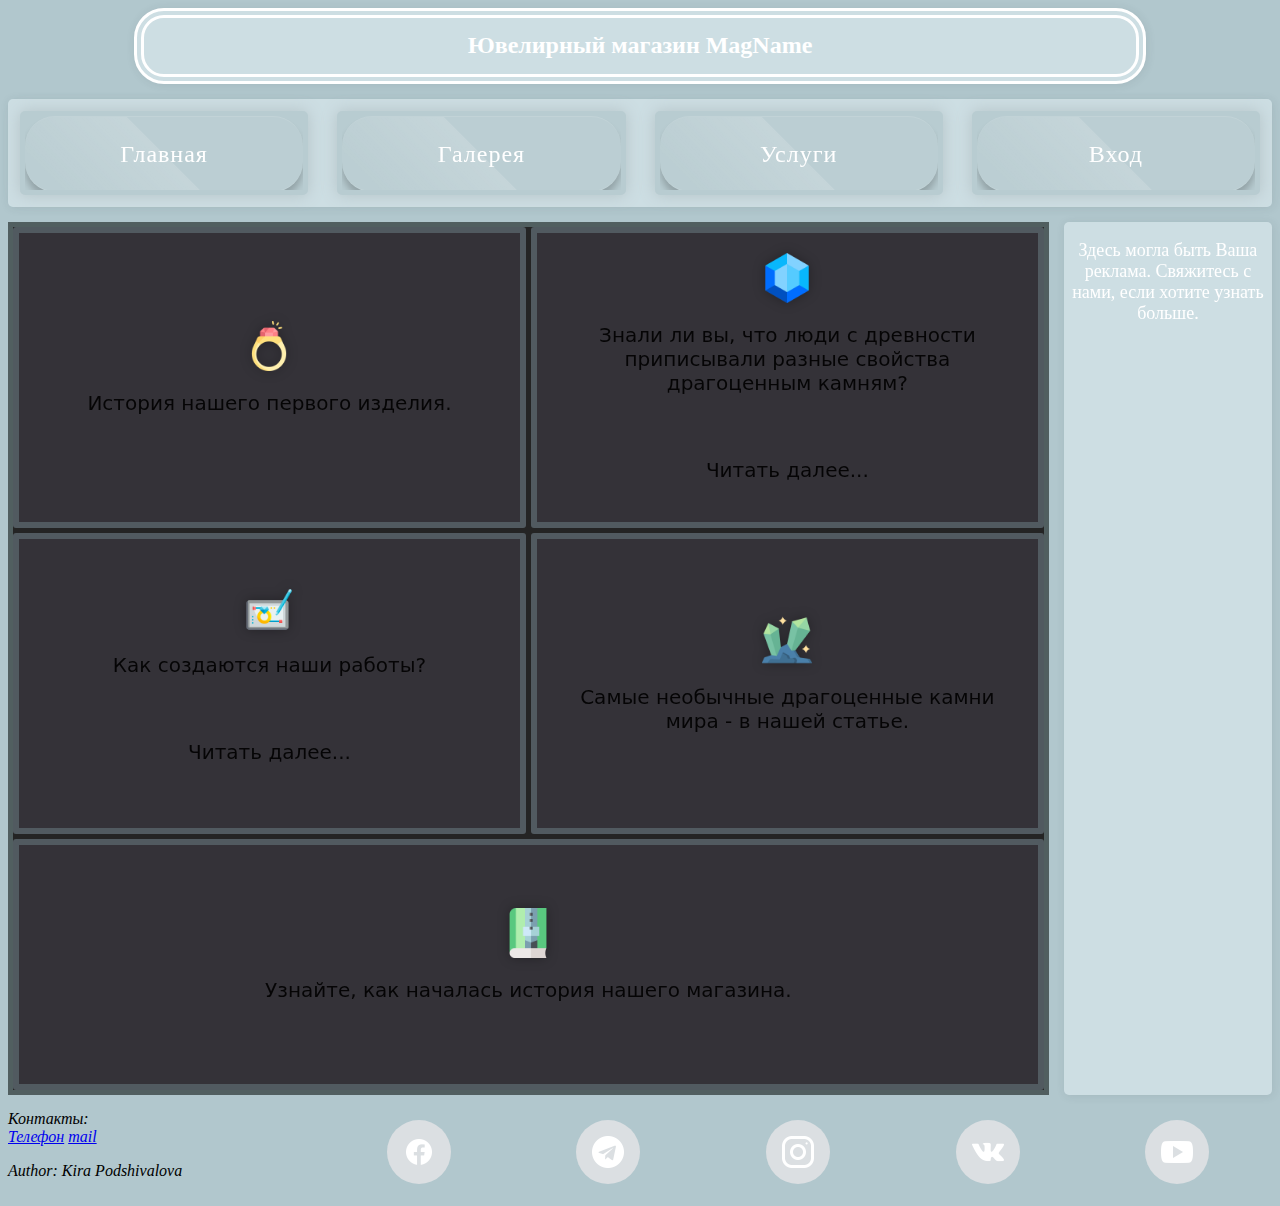
==== Articles.html @ 0ca0828c "Start" ====
<!DOCTYPE html>
<html lang="ru">

<head>
  <meta charset="utf-8" />
  <title>MagName</title>
  <link rel="stylesheet" href="css_files/articles.css">
    <link rel="stylesheet" href="css_files/articles_modal.css">
  <link rel="stylesheet" href="css_files/grid_form.css">
    <link rel="stylesheet" href="css_files/grid_additions.css">


    <script defer src="js/articles.js"></script>

<link rel="icon" type="image/png" href="images/favicon.png">
</head>

<body>
  
  <div class="container">
    <div class="grid header"><p>Ювелирный магазин MagName</p></div>

    <div class="main">
      <div class="gallery block-1">
        <img src="article_images/ruby-ring.png">
        <p>История нашего первого изделия.</p>
     </div>

        <div class="modal">
          <div class="modal-content">
            <div class="modal-header">
                <span class="close">&times;</span>
                    <h2>История первого изделия</h2>
            </div>
            <div class="modal-body">
                <p>У нас заказали, а мы сделали.</p>
                <p>Вот и все...</p>
            </div>
              <div class="modal-footer">
                <h3>Автор: Кира Подшивалова</h3>
              </div>
          </div>
        </div>



      <div class="gallery block-2">
        <img src="article_images/gem.png">
        <p>Знали ли вы, что люди с древности приписывали разные свойства драгоценным камням? </p> <br> <p> Читать далее...</p>
        </div>

        <div class="modal">
          <div class="modal-content">
            <div class="modal-header">
                <span class="close">&times;</span>
                    <h2>Свойства драгоценных камней</h2>
            </div>
            <div class="modal-body">
                <p>Сапфир связывали с Зевсом. </p>
                <p>Ну и тому подобное.</p>
            </div>
              <div class="modal-footer">
                <h3>Автор: Кира Подшивалова</h3>
              </div>
          </div>
        </div>



      <div class="gallery block-3">
        <img src="article_images/design.png">
        <p>Как создаются наши работы?</p> <br> <p> Читать далее...</p>
          </div>

            <div class="modal">
          <div class="modal-content">
            <div class="modal-header">
                <span class="close">&times;</span>
                    <h2>Процесс создания украшений</h2>
            </div>
            <div class="modal-body">
                <p>Дизайн</p>
                <p>Моделирование</p>
            </div>
              <div class="modal-footer">
                <h3>Автор: Кира Подшивалова</h3>
              </div>
          </div>
        </div>


      <div class="gallery block-4">
        <img src="article_images/crystals.png">
        <p>Самые необычные драгоценные камни мира - в нашей статье.</p>
          </div>

            <div class="modal">
          <div class="modal-content">
            <div class="modal-header">
                <span class="close">&times;</span>
                    <h2>Необычные драгоценные камни</h2>
            </div>
            <div class="modal-body">
                <p>Наверняка в книге рекордов Гиннеса есть что-то про это.</p>
                <p>Это точно...</p>
            </div>
              <div class="modal-footer">
                <h3>Автор: Кира Подшивалова</h3>
              </div>
          </div>
        </div>


      <div class="gallery block-5">
        <img src="article_images/book.png">
        <p>Узнайте, как началась история нашего магазина.</p>
          </div>

            <div class="modal">
          <div class="modal-content">
            <div class="modal-header">
                <span class="close">&times;</span>
                    <h2>История магазина</h2>
            </div>
            <div class="modal-body">
                <p>Как-то пришла идея открыть магазин.</p>
                <p>И мы открылись...</p>
            </div>
              <div class="modal-footer">
                <h3>Автор: Кира Подшивалова</h3>
              </div>
          </div>
        </div>



    </div>

    <div class="grid navigation">
        <div class="nav block-1-1">
            <div class="btn"><a href="index.html">Главная</a></div>
        </div>
        <div class="nav block-2-1">
             <div class="btn"><a href="Gallery.html">Галерея</a></div>
        </div>
        <div class="nav block-3-1">
             <div class="btn"><a href="Services.html">Услуги</a></div>
        </div>
        <div class="nav block-4-1">
             <div class="btn"><a href="Login.html">Вход</a></div>
        </div>

    </div>

    <div class="grid ads"><p> Здесь могла быть Ваша реклама. Свяжитесь с нами, если хотите узнать больше.</p></div>

    <footer>
         <address>
            Контакты: <br>
        <a href="tel:+79162502650">Телефон</a>
        <a href="mailto:kira-kiri-kiri@mail.ru">mail</a>  <p>Author: Kira Podshivalova</p> </address>



         <div class="socials">
        <div class="socials-flex">
            <div class="socials-flex-item">
                <div class="socials-flex-item-hide"></div>
                <img src="socials/facebook.png"  alt="">
            </div>
            <div class="socials-flex-item">
                <div class="socials-flex-item-hide"></div>
                <img src="socials/telegram.png"  alt="">
            </div>
            <div class="socials-flex-item">
                <div class="socials-flex-item-hide"></div>
                <img src="socials/instagram.png"  alt="">
            </div>
            <div class="socials-flex-item">
                <div class="socials-flex-item-hide"></div>
                <img src="socials/vk.png"  alt="">
            </div>
            <div class="socials-flex-item">
                <div class="socials-flex-item-hide"></div>
                <img src="socials/youtube.png"  alt="">
            </div>
        </div>
    </div>


    </footer>

  </div>

</body>
</html>
---- css_files/articles.css ----
body {
  background-color: #B1C7CD;

}

.container {  
  display: grid;
  gap: 15px 15px;

  grid-template-columns: 5fr 1fr;
  grid-template-rows: 7% 10% auto auto auto;
  grid-template-areas:
    "header header"
    "navigation navigation"
    "main ads"
    "form form"
    "footer footer";
}
@media screen and (max-width: 1500px){
  .container {  
    grid-template-columns: 5fr 1fr;
    grid-template-rows: 7% 10% auto auto;
    grid-template-areas:
     "header header"
    "navigation navigation"
    "main ads"
    "footer footer";
  }
}
@media screen and ((max-width: 1000px) or ((min-device-width: 751px) and (max-device-width: 1000px))) {
  .container {  
    grid-template-columns: 5fr 1fr;
    grid-template-rows: 7% auto 10% auto;
    grid-template-areas:
      "header header"
      "main ads"
      "navigation navigation"
      "footer footer";
  }
}
@media screen and ((max-width: 700px) or (max-device-width: 750px)) {
  .container {
    grid-template-columns: 1fr;
    grid-template-rows: 7% auto 5% 10% auto;
    grid-template-areas:
      "header"
      "main"
      "navigation"
      "ads"
      "footer";
  }
}

.header     { font-size: 24px; grid-area: header; text-align: center; border: 10px double #ffff;
 font-weight: bold; border-radius: 30px; margin-left:10%;margin-right: 10%; }
.somebar { grid-area: somebar; text-align: center; font-weight: bold;border-radius: 5px;}
.main       { grid-area: main; }
.navigation    { grid-area: navigation; border-radius: 5px;}
.ads        { font-size: 18px; text-align: center; grid-area: ads; border-radius: 5px;}
.form       { grid-area: form; }
.footer     { grid-area: footer; }


.header p {height: 100%;
display: flex;
justify-content: center;
align-items: center;
margin-block-start: 0em;
margin-block-end: 0em;}

.container .grid {
  position: relative;
  font-family: Georgia, "Times New Roman", Times, serif;
    color: white;
  background-color: #CDDEE3;

  box-shadow: 1px 1px 10px 0px rgb(46 54 68 / 10%);
}

.container .grid:after {
  content: "";
  position: absolute;
  padding: 16px 14px;
}

.main {
  display: grid;
  font-size: 20px;
  background-color: #242424;
  border: 5px solid rgb(149, 186, 188,0.4);
  grid-template-columns: 1fr 1fr 1fr 1fr;
  grid-template-rows: 2fr 2fr 1.4fr;
  gap: 5px 5px;
  grid-template-areas:
    "block-1 block-1 block-4 block-5"
    "block-2 block-3 block-4 block-6"
    "block-2 block-7 block-7 block-7";
}



.navigation {
  display: grid;
  grid-template-columns: 1fr 1fr 1fr 1fr;
  grid-template-rows: 1fr 1fr 1fr 1fr;
  gap: 5px 5px;
  grid-template-areas:
        "block-1-1 block-2-1 block-3-1 block-4-1"
        "block-1-1 block-2-1 block-3-1 block-4-1"
        "block-1-1 block-2-1 block-3-1 block-4-1"
        "block-1-1 block-2-1 block-3-1 block-4-1";
}



@media screen and (max-width: 1500px) {
  .main {
     grid-template-columns: 1fr 1fr;
    grid-template-rows: 1.2fr 1.2fr  1fr;
    grid-template-areas:
      "block-1 block-2"
      "block-3 block-4"
      "block-5 block-5";
  }

  .navigation {
    grid-template-columns: 1fr 1fr 1fr 1fr;
    grid-template-rows: 1fr 1fr 1fr 1fr;
    grid-template-areas:
       "block-1-1 block-2-1 block-3-1 block-4-1"
        "block-1-1 block-2-1 block-3-1 block-4-1"
        "block-1-1 block-2-1 block-3-1 block-4-1"
        "block-1-1 block-2-1 block-3-1 block-4-1";
}

}
@media screen and ((max-width: 1000px) or ((min-device-width: 751px) and (max-device-width: 1000px))) {
  .main {
    grid-template-columns: 1fr 1fr; 
    grid-template-rows: 1.2fr 1.2fr  1fr;
    grid-template-areas: 
      "block-1 block-2"
      "block-3 block-4"
      "block-5 block-5";
  }

 .navigation {
    grid-template-columns: 1fr 1fr 1fr 1fr;
    grid-template-rows: 1fr 1fr 1fr 1fr;
    grid-template-areas:
        "block-1-1 block-2-1 block-3-1 block-4-1"
        "block-1-1 block-2-1 block-3-1 block-4-1"
        "block-1-1 block-2-1 block-3-1 block-4-1"
        "block-1-1 block-2-1 block-3-1 block-4-1";
}
}
@media screen and  ((max-width: 700px) or (max-device-width: 750px)) {
  .main {
    grid-template-columns: 1fr; 
    grid-template-rows: 1fr 1fr 1fr 1fr 1fr;
    grid-template-areas: 
      "block-1"
      "block-2"
      "block-3"
      "block-4"
      "block-5";
  }
  .navigation {
    grid-template-columns: 1fr 1fr 1fr 1fr;
    grid-template-rows: 1fr 1fr 1fr 1fr;
    grid-template-areas:
        "block-1-1 block-2-1 block-3-1 block-4-1"
        "block-1-1 block-2-1 block-3-1 block-4-1"
        "block-1-1 block-2-1 block-3-1 block-4-1"
        "block-1-1 block-2-1 block-3-1 block-4-1";
}
}

.block-1 { grid-area: block-1; }
.block-2 { grid-area: block-2; }
.block-3 { grid-area: block-3; }
.block-4 { grid-area: block-4; }
.block-5 { grid-area: block-5; }
.block-6 { grid-area: block-6; }
.block-7 { grid-area: block-7; }


.gallery {
  position: relative;
  overflow: hidden;

  display: flex;
  flex-direction: column;
  align-items: center;
  justify-content: center;

  padding: 1em;
  border-radius: 3px;

  background-color: #343238;
  color: black;
  border: 6px solid rgb(149, 186, 188,0.3);
}

.gallery::after {
  content: '';
  position: absolute;
  background-color: #c2cfd3;
  width: 100%;
  height: 100%;
  bottom: 100%;
  transition: transform 0.7s ease-in-out;
}
.gallery:hover::after {
  transform: translateY(100%);
}

.gallery img {
  width: 50px;
  display: flex;
  filter: drop-shadow(0px 0px 6px rgb(0 0 0 / 0.3));
  z-index: 2;
}

.gallery p {
  text-align: center;
  margin: 1em;
  font-family: system-ui;
  opacity: 0.9;
  z-index: 2;
}
---- css_files/articles_modal.css ----
/* Modal Header */
.modal {
  display: none;
  position: fixed;
  z-index: 10;
  padding-top: 100px;
  left: 0;
  top: 0;
  width: 100%;
  height: 100%;
  overflow: auto;

  background-color: rgba(0,0,0,0.4);
}

/* Modal Content */
.modal-content {
  position: relative;
  background-color: transparent;
  margin: auto;
  padding: 0;
  border: 1px solid #888;
  width: 80%;
  height: 50%;
  box-shadow: 0 4px 8px 0 rgba(0,0,0,0.2),0 6px 20px 0 rgba(0,0,0,0.19);
  -webkit-animation-name: animatetop;
  -webkit-animation-duration: 0.4s;
  animation-name: animatetop;
  animation-duration: 0.4s
}

/* Add Animation */
@-webkit-keyframes animatetop {
  from {top:-300px; opacity:0}
  to {top:0; opacity:1}
}

@keyframes animatetop {
  from {top:-300px; opacity:0}
  to {top:0; opacity:1}
}

/* The Close Button */
.close {
  color: white;
  float: right;
  font-size: 28px;
  font-weight: bold;
  z-index: 11;
}

.close:hover,
.close:focus {
  color: #000;
  text-decoration: none;
  cursor: pointer;
}

.modal-header {
  padding: 2px 16px;
  font-size: 24px;
  background: linear-gradient(60deg, #070E6C, #02063F);
border-right: 1px solid #F9E79F;
border-left: 1px solid #F9E79F;
  color: white;
}

.modal-body {padding: 2px 16px;
color: white;
font-size: 18px;
background-color: #181515; height: 85%;
border-right: 1px solid #F9E79F;
border-left: 1px solid #F9E79F;
}


.modal-footer {
font-size: 20px;
  padding: 2px 16px;
  color: white;
 position: relative;
 bottom: 0;
 background: linear-gradient(60deg, #0B2473, #08194F);
 border-right: 1px solid #F9E79F;
border-left: 1px solid #F9E79F;
}
---- css_files/grid_form.css ----
.form {
  background-color: #393A42;
  border-radius: 15px;
  padding-bottom: 20px;
  padding-top: 20px;
  display: flex;

  justify-content: center;
  align-items: center;
}

.form_container{
background-color: #26272D;
  width: 50%;
  height: 100%;

  border: 10px solid;
  border-image-source: linear-gradient(to left, #743ad5, #d53a9d);
  border-image-slice: 10% 10%;
  border-image-width: 5px 10px;
}
@media screen and (max-width: 1000px) { 
  .form_container{
    width: 90%;
  }
}

.input_container{
  display: grid; 
  grid-template-columns: 1fr 1fr; 
  grid-template-rows: 1fr 1fr 1fr; 
  gap: 20px 20px;
  grid-template-areas: 
    "first-name last-name"
    "email telephone"
    "message message"; 
}
@media screen and (max-width: 600px) { 
  .input_container{
    grid-template-columns: 1fr; 
    grid-template-rows: 1fr 1fr 1fr 1fr 1fr; 
    grid-template-areas: 
      "first-name"
      "last-name"
      "email"
      "telephone"
      "message"; 
  }
}
.first-name { grid-area: first-name; }
.last-name { grid-area: last-name; }
.email { grid-area: email; }
.telephone { grid-area: telephone; }
.message { grid-area: message; }

.title {
  text-align: center;
  color: #ffffff;
  font-family: sans-serif;
  font-size: 28px;
  margin-bottom: 18px;
}

.input-container {
  position: relative;
  height: 35px;
}

.input {
  background-color: #2F3039;
  border-radius: 12px;
  border: 0;
  box-sizing: border-box;
  color: #ffffff;
  font-size: 18px;
  height: 100%;
  outline: 0;
  padding: 4px 20px 0;
  width: 100%;
}

.bg {
  background-color: #26272D;
  border-radius: 10px;
  height: 20px;
  left: 40px;
  position: absolute;
  top: -20px;
  transform: translateY(0);
  transition: transform .2s;
}

 .bg_1 {
  width: 70px;
}
.bg_2 {
  width: 85px;
}
.bg_3 {
  width: 70px;
}
.bg_4 {
  width: 45%;
  min-width: 120px;
}
.bg_5 {
  width: 70px;
}

.input:focus ~ .bg {
  transform: translateY(8px);
}

.placeholder {
  color: grey;
  font-family: sans-serif;
  left: 20px;
  line-height: 14px;
  pointer-events: none;
  position: absolute;
  transform-origin: 0 50%;
  transition: transform .2s, color .2s;
  top: 15px;
}

.input:focus ~ .placeholder {
  transform: translateY(-25px) translateX(40px) scale(0.75);
}

.input:focus ~ .placeholder {
  color: #9c7a34;
}

.submit {
  background-color: #40424D;
  border-radius: 10px;
  border: 0;
  color: #dedede;
  cursor: pointer;
  font-size: 18px;
  height: 50px;
  margin-top: 1em;
  width: 100%;
}

.submit:active {
  background-color: #E6CC95;
}


footer {
grid-area: footer;
display: flex;
}

address {
flex: 25%;
}

.socials {
    background-color: transparent;
    position: relative;

    top: 10px;
    flex: 75%;
}

.socials-flex {
    height: 64px;

    display: flex;
    flex-wrap: nowrap;align-items: center;
    justify-content: space-around;
}

.socials-flex-item {
    position: relative;
    overflow: hidden;
    height: 64px;
    width: 64px;
    margin: 10px;
    background-color: #DBDFE2;
    border-radius: 2em;
    z-index: 2;
}

.socials-flex-item:hover .socials-flex-item-hide {
    top: 0;
    transform: translate(0, 0);
    display: flex;
}

.socials-flex-item img {
    position: absolute;
    height: 32px;
    width: 32px;
    transform: translate(50%, 50%);
    z-index: 3;
}

.socials-flex-item-hide {
    position: absolute;
    background: linear-gradient(147deg, #FFE53B 0%, #FF2525 74%);
    height: 64px;
    width: 64px;
    z-index: -1;
    transform: translate(0, -100%);
    transition: 0.25s ease-in;
    display: flex;
    /*display: none;*/
    border-radius: 2em;
    top: 0;
}
---- css_files/grid_additions.css ----
.btn {
	position: relative;
	width: 100%;
    height: 100%;
	margin: 0;
	display: flex;
	justify-content: center;
	align-items: center;
}

.btn a {
	position: absolute;
	top: 0;
	left: 0;
	width: 100%;
	height: 100%;
	display: flex;
	justify-content: center;
	align-items: center;
	background: rgba(255, 255, 255, 0.05);
	box-shadow: 0 7px 7px rgba(0, 0, 0, 0.2);
	border-bottom: 1px solid rgba(255, 255, 255, 0.1);
	border-top: 1px solid rgba(255, 255, 255, 0.1);
	border-radius: 30px;
	padding: 0px;
	letter-spacing: 1px;
	text-decoration: none;
	overflow: hidden;
	color: #fff;
	font-weight: 400px;
	z-index: 1;
	transition: 0.5s;
	backdrop-filter: blur(15px);
}
.btn:hover a {
	letter-spacing: 3px;
}
.btn a::before {
	content: "";
	position: absolute;
	top: 0;
	left: 0;
	width: 50%;
	height: 100%;
	background: linear-gradient(to left, rgba(255, 255, 255, 0.15), transparent);
	transform: skewX(45deg) translate(0);
	transition: 0.5s;
	filter: blur(0px);
}
.btn:hover a::before {
	transform: skewX(45deg) translate(200px);
}
.btn::before {
	content: "";
	position: absolute;
	left: 50%;
	top: 50%;
	bottom: 50%;
	transform: translatex(-50%);

	width: 30px;
	height: 10px;
	opacity:0%;
	background: #f00;
	border-radius: 10px;
	transition: 0.5s;
	transition-delay: 0.5;
}
 .btn:hover::before /*lightup*/ {

	height: 70%;
	width: 100%;
	border-radius: 60px;
	opacity:60%;
}


.block-1-1 .btn::before,
.block-1-1 .btn::after {
	background: #ff1f71;
	box-shadow: 0 0 5px #ff1f71, 0 0 15px #ff1f71, 0 0 30px #ff1f71,
		0 0 60px #ff1f71;
}

.block-2-1 .btn::before,
.block-2-1 .btn::after {
	background: #2db2ff;
	box-shadow: 0 0 5px #2db2ff, 0 0 15px #2db2ff, 0 0 30px #2db2ff,
		0 0 60px #2db2ff;
}
.block-3-1 .btn::before,
.block-3-1 .btn::after {
	background: #1eff45;
	box-shadow: 0 0 5px #1eff45, 0 0 15px #1eff45, 0 0 30px #1eff45,
		0 0 60px #1eff45;
}

.block-4-1 .btn::before,
.block-4-1 .btn::after {
	background: #EF1F1F;
	box-shadow: 0 0 5px #EF1F1F, 0 0 15px #EF1F1F, 0 0 30px #EF1F1F,
		0 0 60px #EF1F1F;
}


.block-1-1 { grid-area: block-1-1; }
.block-2-1 { grid-area: block-2-1; }
.block-3-1 { grid-area: block-3-1; }
.block-4-1 { grid-area: block-4-1; }

.nav {
    position: relative;
    overflow: hidden;
    display: flex;
    font-size: 150%;
    word-break: break-all;
    align-items: center;
    justify-content: center;
    margin: 0.5em;
    border-radius: 3px;
    background-color: #B8CCD1;
    border: 5px solid #B8CCD1;
    border-radius: 5px;
    filter: drop-shadow(0px 0px 8px rgb(180 194 198 / 1));
}
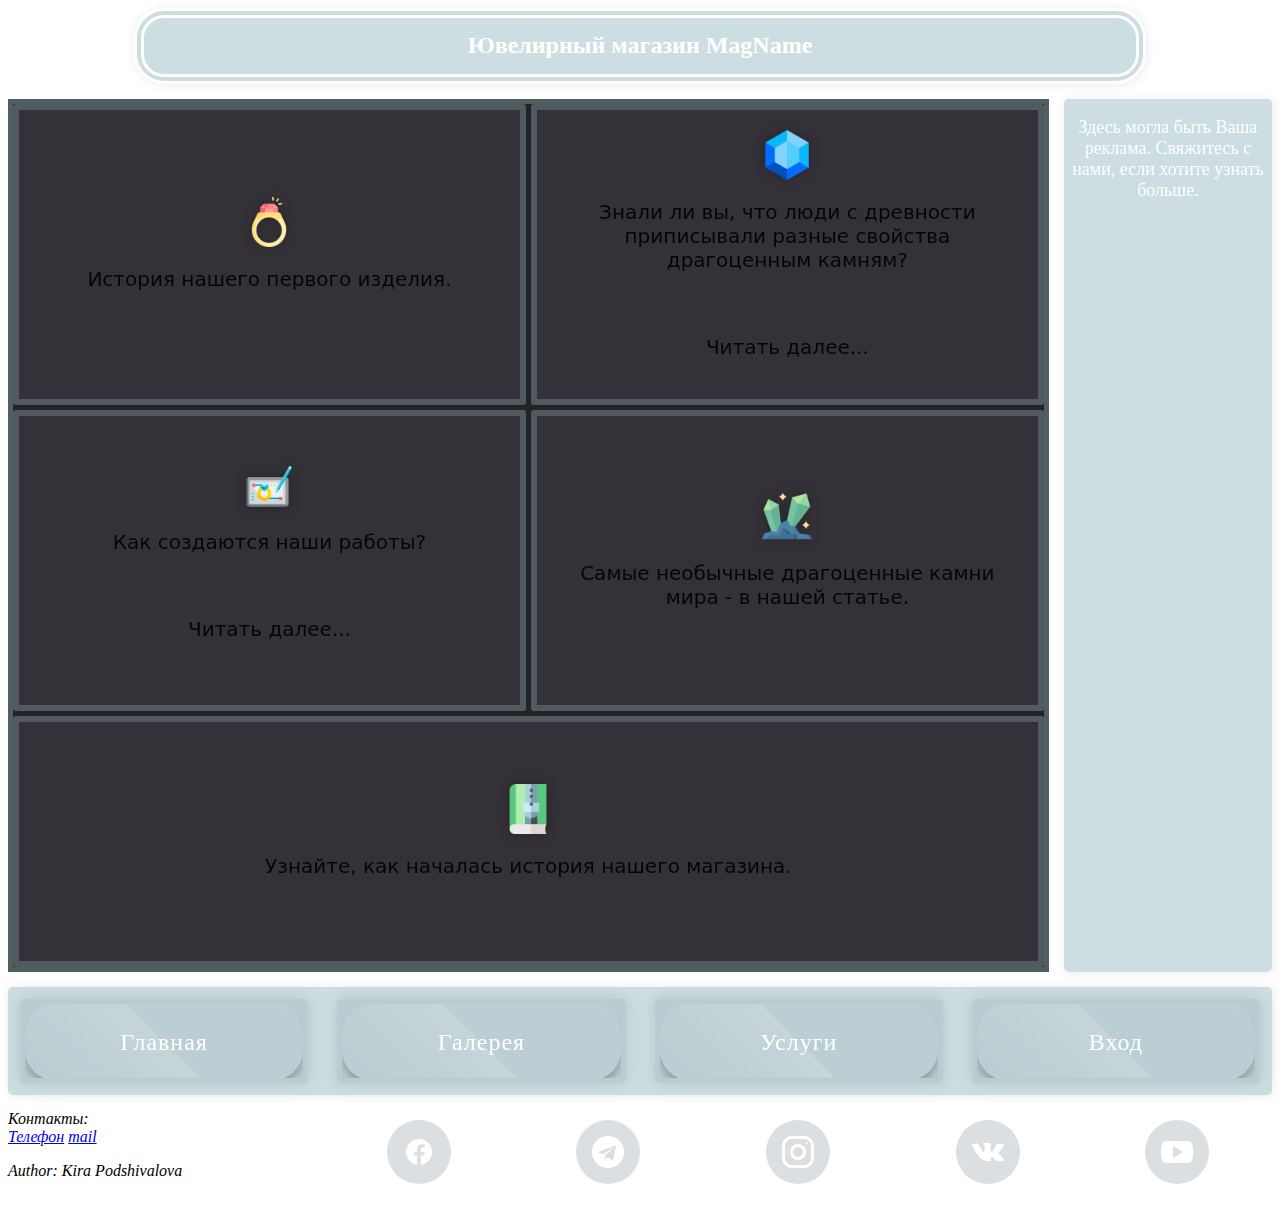
==== commit fb63613d: "Add files via upload" ====
--- a/Articles.html
+++ b/Articles.html
@@ -2,6 +2,7 @@
 <html lang="ru">
 
 <head>
+	<meta name ="viewport" content="width=device-width, initial-scale=1"/>
   <meta charset="utf-8" />
   <title>MagName</title>
   <link rel="stylesheet" href="css_files/articles.css">
--- a/css_files/articles.css
+++ b/css_files/articles.css
@@ -1,3 +1,4 @@
+<meta name ="viewport" content="width=device-width, initial-scale=1">
 body {
   background-color: #B1C7CD;
 
@@ -8,15 +9,14 @@
   gap: 15px 15px;
 
   grid-template-columns: 5fr 1fr;
-  grid-template-rows: 7% 10% auto auto auto;
+  grid-template-rows: 7% 10% auto auto;
   grid-template-areas:
     "header header"
     "navigation navigation"
     "main ads"
-    "form form"
     "footer footer";
 }
-@media screen and (max-width: 1500px){
+@media screen and (max-width: 2000px){
   .container {  
     grid-template-columns: 5fr 1fr;
     grid-template-rows: 7% 10% auto auto;
@@ -27,8 +27,9 @@
     "footer footer";
   }
 }
-@media screen and ((max-width: 1000px) or ((min-device-width: 751px) and (max-device-width: 1000px))) {
-  .container {  
+@media screen and ((min-width: 701px) or ((min-device-width: 550px) and (max-device-width: 1000px))) {
+  .container {
+  
     grid-template-columns: 5fr 1fr;
     grid-template-rows: 7% auto 10% auto;
     grid-template-areas:
@@ -38,7 +39,7 @@
       "footer footer";
   }
 }
-@media screen and ((max-width: 700px) or (max-device-width: 750px)) {
+@media screen and ((max-width: 700px) or (max-device-width: 549px)) {
   .container {
     grid-template-columns: 1fr;
     grid-template-rows: 7% auto 5% 10% auto;
@@ -113,7 +114,7 @@
 
 
 
-@media screen and (max-width: 1500px) {
+@media screen and (max-width: 2000px) {
   .main {
      grid-template-columns: 1fr 1fr;
     grid-template-rows: 1.2fr 1.2fr  1fr;
@@ -134,7 +135,7 @@
 }
 
 }
-@media screen and ((max-width: 1000px) or ((min-device-width: 751px) and (max-device-width: 1000px))) {
+@media screen and ((max-width: 1000px) or ((min-device-width: 550px) and (max-device-width: 1000px))) {
   .main {
     grid-template-columns: 1fr 1fr; 
     grid-template-rows: 1.2fr 1.2fr  1fr;
@@ -154,7 +155,7 @@
         "block-1-1 block-2-1 block-3-1 block-4-1";
 }
 }
-@media screen and  ((max-width: 700px) or (max-device-width: 750px)) {
+@media screen and  ((max-width: 700px) or (max-device-width: 549px)) {
   .main {
     grid-template-columns: 1fr; 
     grid-template-rows: 1fr 1fr 1fr 1fr 1fr;
